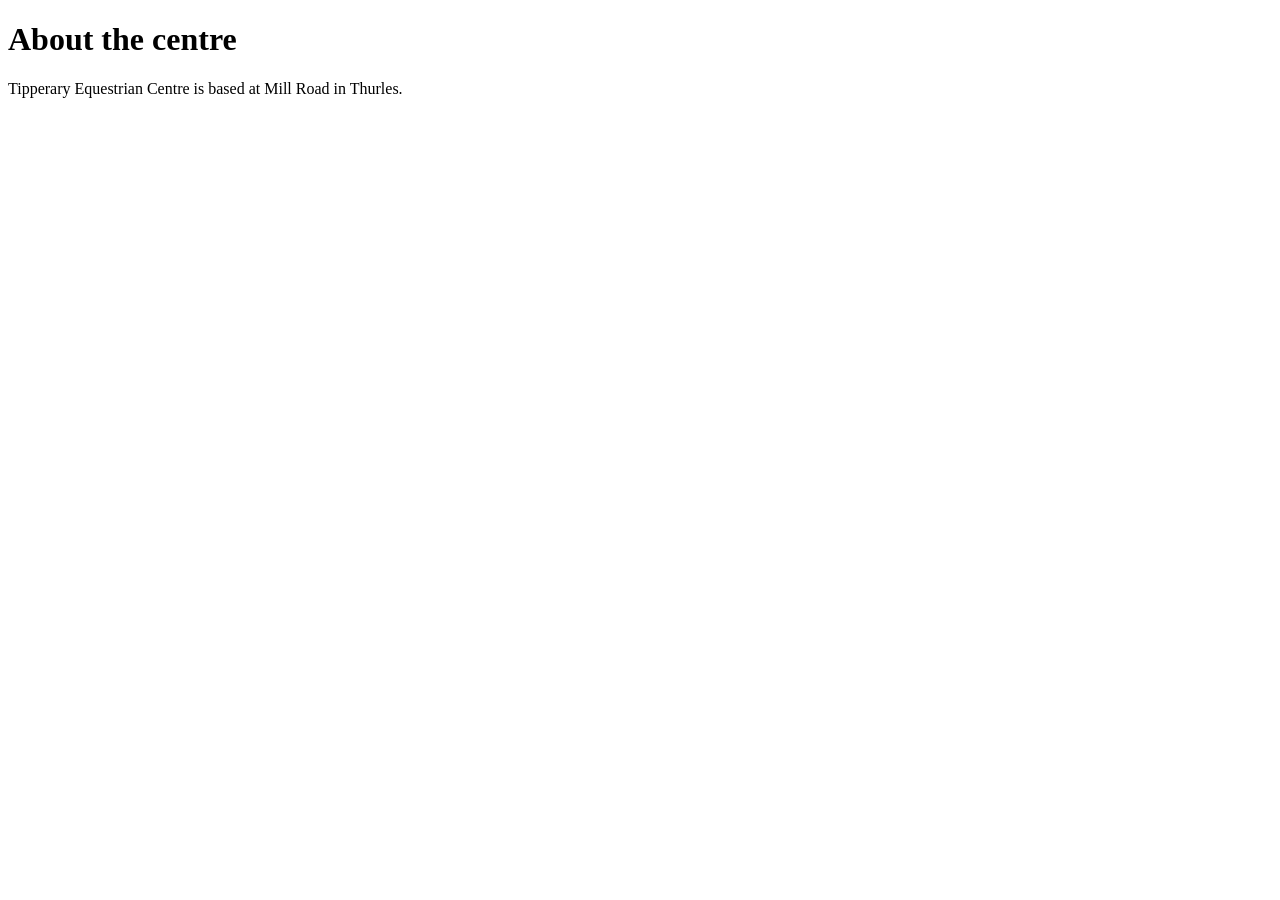
==== about.html @ 3022e6cc "Add about page" ====
<!doctype html><html><head><meta charset="utf-8"><title>About | Tipperary Equestrian Centre</title></head><body><h1>About the centre</h1><p>Tipperary Equestrian Centre is based at Mill Road in Thurles.</p></body></html>
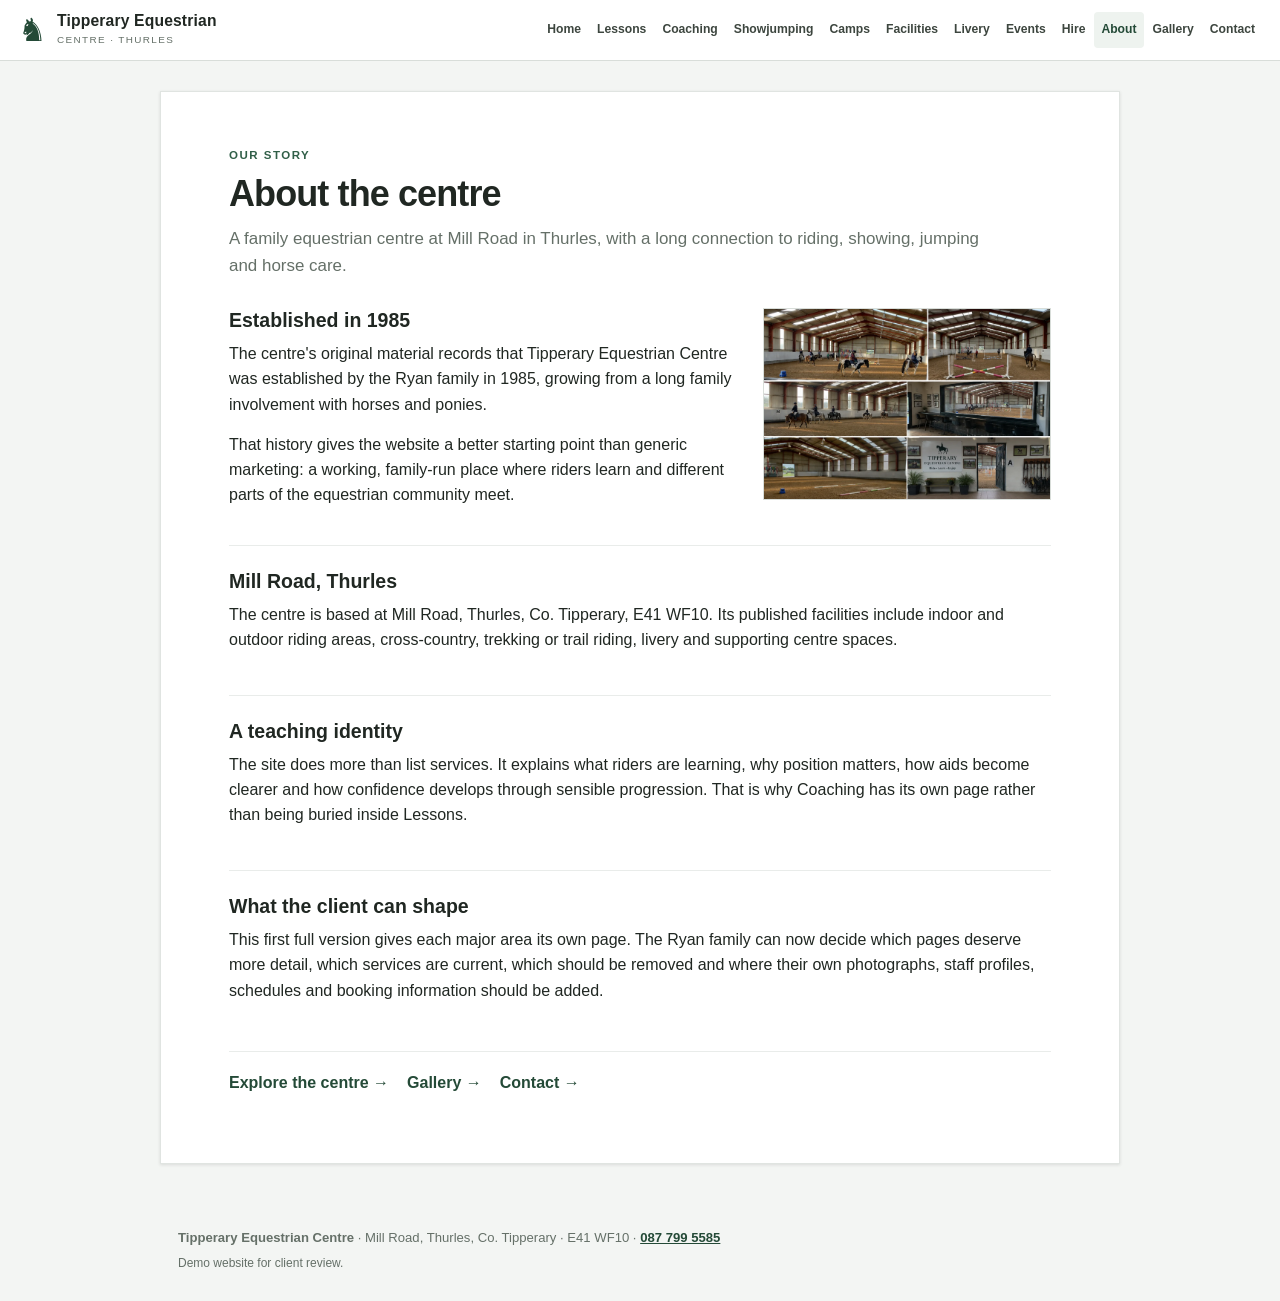
==== commit f54fd37e: "Complete about page" ====
--- a/about.html
+++ b/about.html
@@ -1 +1 @@
-<!doctype html><html><head><meta charset="utf-8"><title>About | Tipperary Equestrian Centre</title></head><body><h1>About the centre</h1><p>Tipperary Equestrian Centre is based at Mill Road in Thurles.</p></body></html>+<!doctype html><html lang="en"><head><meta charset="utf-8"><meta name="viewport" content="width=device-width,initial-scale=1"><title>About | Tipperary Equestrian Centre</title><link rel="stylesheet" href="styles.css?v=8"><script defer src="app.js?v=8"></script></head><body><header class="topbar"><a class="brand" href="index.html"><span class="mark">♞</span><span><strong>Tipperary Equestrian</strong><small>CENTRE · THURLES</small></span></a><button class="menu-button" type="button" aria-expanded="false" aria-controls="main-nav">Menu</button><nav class="topnav" id="main-nav"><a href="index.html">Home</a><a href="lessons.html">Lessons</a><a href="education.html">Coaching</a><a href="showjumping.html">Showjumping</a><a href="camps.html">Camps</a><a href="facilities.html">Facilities</a><a href="horse-care.html">Livery</a><a href="calendar.html">Events</a><a href="arena.html">Hire</a><a class="active" href="about.html">About</a><a href="gallery.html">Gallery</a><a href="contact.html">Contact</a></nav></header><main class="page-stage"><article class="paper"><p class="kicker">OUR STORY</p><h1>About the centre</h1><p class="intro">A family equestrian centre at Mill Road in Thurles, with a long connection to riding, showing, jumping and horse care.</p><section class="two-col story"><div><h2>Established in 1985</h2><p>The centre's original material records that Tipperary Equestrian Centre was established by the Ryan family in 1985, growing from a long family involvement with horses and ponies.</p><p>That history gives the website a better starting point than generic marketing: a working, family-run place where riders learn and different parts of the equestrian community meet.</p></div><figure class="side-photo"><img src="assets/arena-collage.webp" alt="Views of Tipperary Equestrian Centre"></figure></section><section class="answer-section"><h2>Mill Road, Thurles</h2><p>The centre is based at Mill Road, Thurles, Co. Tipperary, E41 WF10. Its published facilities include indoor and outdoor riding areas, cross-country, trekking or trail riding, livery and supporting centre spaces.</p></section><section class="answer-section"><h2>A teaching identity</h2><p>The site does more than list services. It explains what riders are learning, why position matters, how aids become clearer and how confidence develops through sensible progression. That is why Coaching has its own page rather than being buried inside Lessons.</p></section><section class="answer-section"><h2>What the client can shape</h2><p>This first full version gives each major area its own page. The Ryan family can now decide which pages deserve more detail, which services are current, which should be removed and where their own photographs, staff profiles, schedules and booking information should be added.</p></section><div class="next-links"><a href="facilities.html">Explore the centre →</a><a href="gallery.html">Gallery →</a><a href="contact.html">Contact →</a></div></article></main><footer class="footer"><div><strong>Tipperary Equestrian Centre</strong> · Mill Road, Thurles, Co. Tipperary · E41 WF10 · <a href="tel:+353877995585">087 799 5585</a></div><div class="footer-note">Demo website for client review.</div></footer></body></html>
--- a/styles.css
+++ b/styles.css
@@ -0,0 +1,12 @@
+*{box-sizing:border-box}
+:root{--ink:#202722;--muted:#657068;--line:#d8ddd9;--paper:#fff;--page:#f3f5f3;--soft:#f8faf8;--green:#244a37;--green2:#315f48;--warm:#9b6a37}
+html{scroll-behavior:auto}
+body{margin:0;background:var(--page);color:var(--ink);font-family:Arial,Helvetica,sans-serif;line-height:1.58}
+a{color:inherit}.topbar{background:#fff;border-bottom:1px solid var(--line);display:flex;align-items:center;gap:18px;padding:12px 18px;position:sticky;top:0;z-index:1000}.brand{display:flex;align-items:center;gap:10px;text-decoration:none;flex:0 0 auto}.brand .mark{font-size:2rem;line-height:1;color:var(--green)}.brand strong{display:block;font-size:.98rem;line-height:1.1;letter-spacing:.01em}.brand small{display:block;margin-top:3px;color:var(--muted);font-size:.62rem;letter-spacing:.14em}.topnav{display:flex;flex-wrap:wrap;justify-content:flex-end;align-items:center;gap:2px;flex:1}.topnav a{padding:8px 7px;border-radius:4px;text-decoration:none;font-size:.76rem;font-weight:700;color:#3d463f}.topnav a:hover,.topnav a.active{background:#eef3ef;color:var(--green)}.menu-button{display:none;border:1px solid var(--line);background:#fff;border-radius:4px;padding:7px 10px;font-weight:700;color:var(--green)}
+.page-stage{padding:30px 18px 64px}.paper{width:min(960px,100%);margin:0 auto;background:var(--paper);border:1px solid #e0e4e1;box-shadow:0 1px 3px rgba(32,39,34,.12);padding:54px 68px 68px;min-height:720px}.kicker{margin:0 0 9px;color:var(--green2);text-transform:uppercase;letter-spacing:.13em;font-size:.72rem;font-weight:800}h1{font-size:2.25rem;line-height:1.14;margin:0 0 12px;font-weight:650;letter-spacing:-.025em}h2{font-size:1.22rem;line-height:1.3;margin:0 0 8px;font-weight:650}p{margin:0 0 15px}.intro{font-size:1.06rem;color:var(--muted);max-width:760px;margin-bottom:28px}
+.hero-photo,.wide-photo{margin:0 0 28px;border:1px solid var(--line);background:var(--soft);overflow:hidden}.hero-photo img,.wide-photo img{display:block;width:100%;height:auto;max-height:470px;object-fit:cover}.home-grid,.feature-grid,.event-types{display:grid;grid-template-columns:repeat(3,1fr);gap:12px;margin:22px 0 10px}.feature-grid,.event-types{grid-template-columns:repeat(2,1fr)}.card,.feature-grid article,.event-types article{border:1px solid var(--line);padding:20px;background:#fff}.eyebrow{display:block;color:var(--green2);font-size:.68rem;font-weight:800;text-transform:uppercase;letter-spacing:.12em;margin-bottom:8px}.text-link,.next-links a{color:var(--green);font-weight:750;text-decoration:none}.text-link:hover,.next-links a:hover{text-decoration:underline}
+.answer-section{border-top:1px solid #e9ecea;padding:23px 0 5px;margin-top:22px}.answer-section:first-of-type{margin-top:6px}.muted{color:var(--muted);font-size:.9rem}.chips{display:flex;flex-wrap:wrap;gap:7px;margin:12px 0 15px}.chips a{border:1px solid var(--line);background:var(--soft);padding:7px 9px;border-radius:4px;text-decoration:none;font-size:.86rem;font-weight:700}.two-col{display:grid;grid-template-columns:1.4fr .8fr;gap:30px;align-items:start}.contact-box,.contact-card{border:1px solid var(--line);background:var(--soft);padding:18px}.contact-box small,.contact-card small{display:block;color:var(--green2);font-size:.68rem;font-weight:800;letter-spacing:.12em;margin-bottom:7px}.contact-box strong,.contact-box span{display:block}.contact-box a{display:inline-block;margin-top:10px;color:var(--green);font-weight:800;text-decoration:none}
+.step-grid,.lesson-grid,.facility-grid,.question-grid{display:grid;grid-template-columns:repeat(2,1fr);gap:10px;margin:22px 0}.step-grid article,.lesson-grid article,.facility-grid article,.question-grid article{border:1px solid var(--line);padding:18px;background:#fff}.step-grid b{display:block;color:var(--warm);font-size:.73rem;margin-bottom:6px}.lesson-grid article>span,.facility-grid article>span{display:block;color:var(--green2);font-size:.71rem;font-weight:800;letter-spacing:.08em;text-transform:uppercase;margin-bottom:7px}.quote-card{border-left:4px solid var(--green);background:#f3f7f4;padding:22px 24px;margin:24px 0}.quote-card p{font-size:1.5rem;font-weight:750;margin:0 0 4px}.quote-card span{color:var(--muted);font-size:.9rem}.clean-list{padding-left:21px;margin-top:10px}.clean-list li{margin:0 0 8px}.three-points{display:grid;grid-template-columns:repeat(3,1fr);gap:9px}.three-points div{border:1px solid var(--line);padding:14px}.three-points strong,.three-points span{display:block}.three-points span{color:var(--muted);font-size:.9rem;margin-top:4px}.next-links{display:flex;flex-wrap:wrap;gap:18px;margin-top:28px;padding-top:18px;border-top:1px solid #e9ecea}.story{margin-top:18px}.side-photo{margin:0}.side-photo img{display:block;width:100%;border:1px solid var(--line)}
+.gallery-grid{display:grid;grid-template-columns:repeat(2,1fr);gap:12px}.gallery-grid figure{margin:0;border:1px solid var(--line);background:#fff}.gallery-grid img{display:block;width:100%;aspect-ratio:4/3;object-fit:cover}.gallery-grid figcaption{padding:8px 10px;color:var(--muted);font-size:.84rem}.contact-grid{display:grid;grid-template-columns:1fr 1fr;gap:12px;margin-top:20px}.big-contact{display:block;font-size:1.2rem;font-weight:800;color:var(--green);text-decoration:none;margin-bottom:6px}.footer{width:min(960px,100%);margin:0 auto;padding:0 18px 28px;color:var(--muted);font-size:.82rem}.footer a{color:var(--green);font-weight:700}.footer-note{margin-top:5px;font-size:.75rem}
+@media(max-width:1000px){.topbar{align-items:flex-start;flex-wrap:wrap}.brand{margin-right:auto}.menu-button{display:block}.topnav{display:none;flex:0 0 100%;justify-content:flex-start;border-top:1px solid var(--line);padding-top:8px}.topnav.open{display:grid;grid-template-columns:repeat(3,1fr)}.topnav a{padding:9px 8px}.paper{padding:44px 38px 56px}}
+@media(max-width:680px){.page-stage{padding:0}.paper{border:0;box-shadow:none;padding:28px 20px 44px;min-height:0}h1{font-size:1.8rem}.topnav.open{grid-template-columns:repeat(2,1fr)}.home-grid,.feature-grid,.event-types,.step-grid,.lesson-grid,.facility-grid,.question-grid,.two-col,.three-points,.gallery-grid,.contact-grid{grid-template-columns:1fr}.hero-photo img,.wide-photo img{max-height:none}.footer{padding:22px 20px}}
